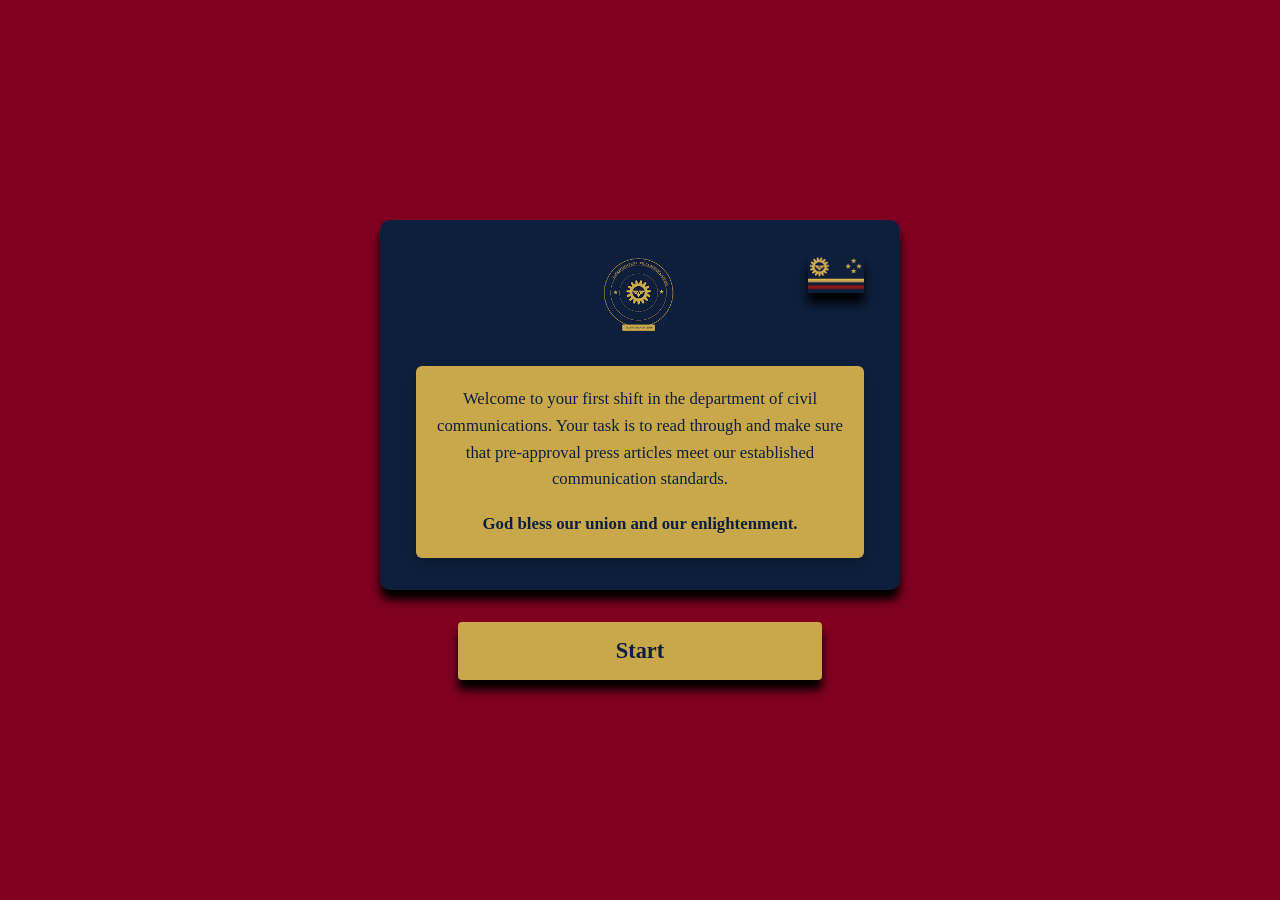
==== index.html @ b84fb491 "pre shift pages" ====
<!DOCTYPE html>
<html lang="en">
<head>
<meta charset="UTF-8">
<meta name="viewport" content="width=device-width, initial-scale=1.0">
<title>Department of Civil Communications</title>
<link rel="stylesheet" href="style.css">
</head>
<body>

  <main class="screen" id="welcome-screen">
    <article class="card">
      <header class="card-header">
        <img src="img/DCCLOGOSMALL.png" alt="Department Seal" class="seal">
        <img src="img/FlagSmall.png" alt="National Flag" class="flag">
      </header>

      <section class="card-body">
        <p>
          Welcome to your first shift in the department of civil communications.
          Your task is to read through and make sure that pre-approval press articles
          meet our established communication standards.
        </p>
        <p class="motto">
          God bless our union and our enlightenment.
        </p>
      </section>
    </article>

    <footer class="screen-footer">
      <a href="../html/register.html" id="start-btn" class="start-btn">Start</a>
    </footer>
  </main>

  <script src="../js/script.js"></script>

</body>
</html>
---- style.css ----
:root {
  --bg: #e7e7e5;
  --card-bg: #ececea;
  --ink: #1c1c1e;
  --shadow: rgba(0,0,0,0.18);
  --accent-navy: #0D1F3C;
  --accent-gold: #C9A84C;
  --background-color: #800020;
}

* {
  margin: 0;
  padding: 0;
  box-sizing: border-box;
}

body {
  min-height: 100vh;
  background: var(--background-color);
  font-family: Cambria, "Times New Roman", serif;
  display: flex;
  align-items: center;
  justify-content: center;
  padding: 24px;
}

.screen {
  display: flex;
  flex-direction: column;
  align-items: center;
  width: 100%;
  max-width: 520px;
}

.card {
  width: 100%;
  background: var(--accent-navy);
  border-radius: 10px;
  box-shadow: 0 10px 10px;;
  padding: 32px 36px;
}

.card-header {
  display: flex;
  justify-content: center;
  align-items: flex-start;
  position: relative;
  margin-bottom: 24px;
}

.seal {
  width: 90px;
  height: 90px;
  object-fit: contain;
}

.flag {
  position: absolute;
  top: 4px;
  right: 0;
  width: 56px;
  height: auto;
  box-shadow: 0 10px 10px;;
  object-fit: contain;
}

.card-body {
  background: var(--accent-gold);
  border-radius: 6px;
  box-shadow: 0 6px 16px var(--shadow);
  padding: 20px;
}

.card-body p {
  font-size: 1.05rem;
  line-height: 1.6;
  color: var(--accent-navy);
  text-align: center;
}

.card-body p + p {
  margin-top: 18px;
}

.motto {
  font-weight: bold;
  color: var(--accent-navy);
}

.screen-footer {
  width: 100%;
  margin-top: 32px;
  display: flex;
  justify-content: center;
}

.start-btn {
  display: inline-block;
  text-decoration: none;
  text-align: center;
  width: 70%;
  padding: 16px 0;
  font-size: 1.4rem;
  font-weight: 700;
  font-family: inherit;
  color: var(--accent-navy);
  background: var(--accent-gold);
  border: none;
  border-radius: 4px;
  box-shadow: 0 10px 10px black;;
  cursor: pointer;
  transition: transform 0.08s ease, box-shadow 0.08s ease;
}

.start-btn:hover {
  box-shadow: 0 10px 22px var(--shadow);
}

.start-btn:active {
  transform: translateY(4px);
  box-shadow: 0 4px 10px var(--shadow);
}

.start-btn:focus-visible {
  outline: 3px solid var(--accent-navy);
  outline-offset: 2px;
}

/* ===== Registration Form ===== */

.form-title {
  color: var(--accent-navy);
  text-align: center;
  font-size: 1.4rem;
  margin-bottom: 20px;
}

.form-group {
  display: flex;
  flex-direction: column;
  margin-bottom: 16px;
}

.form-group label {
  color: var(--accent-navy);
  font-weight: bold;
  margin-bottom: 6px;
}

.form-group input {
  font-family: inherit;
  font-size: 1rem;
  padding: 10px 12px;
  border: none;
  border-radius: 4px;
  background: var(--card-bg);
  color: var(--ink);
}

.form-group input:focus-visible {
  outline: 3px solid var(--accent-navy);
  outline-offset: 2px;
}

/* ===== ID Card ===== */

.id-card-flip {
  width: 100%;
  max-width: 520px;
  perspective: 1600px;
  cursor: pointer;
}

.id-card-flip.is-flipped .id-card-inner {
  transform: rotateY(180deg);
}

.id-card-inner {
  position: relative;
  width: 100%;
  transition: transform 0.6s;
  transform-style: preserve-3d;
}

.id-card.id-card-back {
  position: absolute;
  top: 0;
  left: 0;
  right: 0;
  bottom: 0;
  background: var(--accent-navy);
  display: flex;
  align-items: center;
  justify-content: center;
}

.id-card-front,
.id-card-back {
  transform: rotateY(0deg);
  backface-visibility: hidden;
}

.id-card-back {
  transform: rotateY(180deg);
}

.id-back-logo {
  width: 40%;
  max-width: 160px;
  height: auto;
  opacity: 0.9;
}

.id-card {
  width: 100%;
  max-width: 520px;
  background: var(--card-bg);
  border-radius: 16px;
  box-shadow: 0 10px 25px var(--shadow);
  padding: 20px 24px;
  display: flex;
  flex-direction: column;
  position: relative;
  color: var(--ink);
}

.id-header {
  display: flex;
  justify-content: space-between;
  align-items: flex-start;
}

.id-issuer {
  font-size: 0.7rem;
  letter-spacing: 0.02em;
}

.id-header-marks {
  display: flex;
  align-items: center;
  gap: 8px;
}

.id-flag {
  width: 40px;
  height: auto;
}

.id-seal {
  width: 44px;
  height: 44px;
  object-fit: contain;
}

.id-body {
  display: flex;
  gap: 16px;
  margin-top: 12px;
  flex: 1;
}

.id-photo-frame {
  width: 38%;
  max-height: 180px;
  aspect-ratio: 3 / 4;
  background: #ffffff;
  border: 1px solid rgba(0,0,0,0.15);
}

.id-details {
  position: relative;
  flex: 1;
  font-size: 0.8rem;
  line-height: 1.35;
}

.id-watermark {
  position: absolute;
  top: -10px;
  right: -10px;
  width: 120px;
  height: auto;
  opacity: 0;
  z-index: 0;
  pointer-events: none;
}

.id-field,
.id-value {
  position: relative;
  z-index: 1;
}

.id-field strong {
  display: inline;
}

.id-value {
  margin-bottom: 6px;
}

.id-name {
  margin-top: 12px;
}

.id-name p {
  font-size: 1.4rem;
  font-weight: 700;
  line-height: 1.2;
}

.id-footer {
  margin-top: auto;
  display: flex;
  align-items: flex-end;
  gap: 16px;
  position: relative;
}

.id-code {
  margin-left: auto;
  font-size: 1.6rem;
  font-weight: 700;
  letter-spacing: 0.05em;
  color: rgba(0,0,0,0.35);
  font-family: Cambria, "Times New Roman", serif;
}

.id-actions {
  width: 100%;
  max-width: 520px;
  display: flex;
  gap: 12px;
  margin-top: 24px;
}

.id-action-btn {
  flex: 1;
  text-align: center;
  padding: 14px 0;
  font-size: 1rem;
  font-weight: 700;
  font-family: inherit;
  text-decoration: none;
  border: none;
  border-radius: 4px;
  cursor: pointer;
  box-shadow: 0 8px 18px var(--shadow);
  transition: transform 0.08s ease, box-shadow 0.08s ease;
}

.id-action-btn:active {
  transform: translateY(2px);
  box-shadow: 0 4px 10px var(--shadow);
}

.id-action-btn:focus-visible {
  outline: 3px solid var(--accent-gold);
  outline-offset: 2px;
}

.id-back-btn {
  background: var(--card-bg);
  color: var(--accent-navy);
}

.id-approve-btn {
  background: var(--accent-navy);
  color: var(--accent-gold);
}

.id-start-btn {
  background: var(--accent-gold);
  color: var(--accent-navy);
}

.id-start-btn.is-disabled {
  pointer-events: none;
  opacity: 0.45;
}

/* Approval watermark animation */
.id-watermark.is-approved {
  animation: stamp-in 0.4s ease-out forwards;
}

@keyframes stamp-in {
  0% {
    opacity: 0;
    transform: scale(1.6) rotate(-18deg);
  }
  60% {
    opacity: 0.8;
    transform: scale(0.95) rotate(-12deg);
  }
  100% {
    opacity: 0.9;
    transform: scale(1) rotate(-12deg);
  }
}
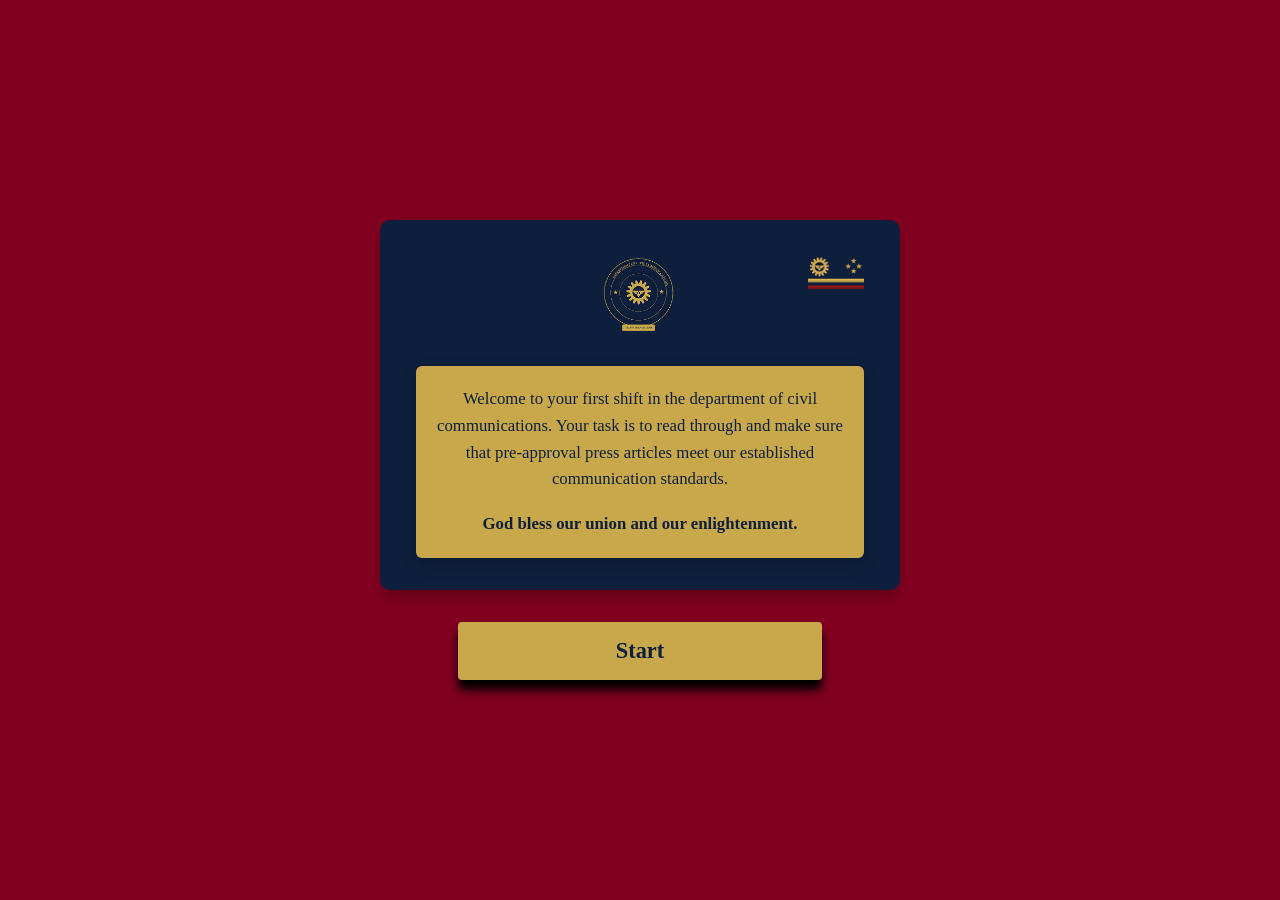
==== commit f7f77b33: "First Version" ====
--- a/index.html
+++ b/index.html
@@ -11,8 +11,8 @@
   <main class="screen" id="welcome-screen">
     <article class="card">
       <header class="card-header">
-        <img src="img/DCCLOGOSMALL.png" alt="Department Seal" class="seal">
-        <img src="img/FlagSmall.png" alt="National Flag" class="flag">
+        <img src="../img/DCCLOGOSMALL.png" alt="Department Seal" class="seal">
+        <img src="../img/FlagSmall.png" alt="National Flag" class="flag">
       </header>
 
       <section class="card-body">
@@ -28,11 +28,10 @@
     </article>
 
     <footer class="screen-footer">
-      <a href="../html/register.html" id="start-btn" class="start-btn">Start</a>
+      <a href="html/form.html" id="start-btn" class="start-btn">Start</a>
     </footer>
   </main>
 
-  <script src="../js/script.js"></script>
-
+  <script src="js/script.js"></script>
 </body>
 </html>
--- a/style.css
+++ b/style.css
@@ -1,5 +1,4 @@
 :root {
-  --bg: #e7e7e5;
   --card-bg: #ececea;
   --ink: #1c1c1e;
   --shadow: rgba(0,0,0,0.18);
@@ -36,7 +35,7 @@
   width: 100%;
   background: var(--accent-navy);
   border-radius: 10px;
-  box-shadow: 0 10px 10px;;
+  box-shadow: 0 10px 10px var(--shadow);
   padding: 32px 36px;
 }
 
@@ -60,7 +59,6 @@
   right: 0;
   width: 56px;
   height: auto;
-  box-shadow: 0 10px 10px;;
   object-fit: contain;
 }
 
@@ -107,7 +105,7 @@
   background: var(--accent-gold);
   border: none;
   border-radius: 4px;
-  box-shadow: 0 10px 10px black;;
+  box-shadow: 0 10px 10px black;
   cursor: pointer;
   transition: transform 0.08s ease, box-shadow 0.08s ease;
 }
@@ -184,10 +182,7 @@
 
 .id-card.id-card-back {
   position: absolute;
-  top: 0;
-  left: 0;
-  right: 0;
-  bottom: 0;
+  inset: 0;
   background: var(--accent-navy);
   display: flex;
   align-items: center;
@@ -291,10 +286,6 @@
   z-index: 1;
 }
 
-.id-field strong {
-  display: inline;
-}
-
 .id-value {
   margin-bottom: 6px;
 }
@@ -323,7 +314,6 @@
   font-weight: 700;
   letter-spacing: 0.05em;
   color: rgba(0,0,0,0.35);
-  font-family: Cambria, "Times New Roman", serif;
 }
 
 .id-actions {
@@ -385,16 +375,1032 @@
 }
 
 @keyframes stamp-in {
-  0% {
-    opacity: 0;
-    transform: scale(1.6) rotate(-18deg);
-  }
-  60% {
-    opacity: 0.8;
-    transform: scale(0.95) rotate(-12deg);
-  }
-  100% {
-    opacity: 0.9;
-    transform: scale(1) rotate(-12deg);
-  }
+  0%   { opacity: 0; transform: scale(1.6) rotate(-18deg); }
+  60%  { opacity: 0.8; transform: scale(0.95) rotate(-12deg); }
+  100% { opacity: 0.6; transform: scale(1) rotate(-12deg); }
+}
+
+.preview-stamp-pop {
+  animation: preview-stamp-in 0.4s ease-out forwards;
+}
+
+@keyframes preview-stamp-in {
+  0%   { opacity: 0; transform: scale(1.8) rotate(-14deg); }
+  60%  { opacity: 1; transform: scale(0.92) rotate(-8deg); }
+  100% { opacity: 1; transform: scale(1) rotate(-8deg); }
+}
+
+/* ===== Mini ID Card (Shift page corner) ===== */
+
+.mini-id-card-flip {
+  position: fixed;
+  bottom: 16px;
+  left: 16px;
+  width: 380px;
+  perspective: 1600px;
+  cursor: pointer;
+  z-index: 5;
+}
+
+.mini-id-card-flip.is-flipped .mini-id-card-inner {
+  transform: rotateY(180deg);
+}
+
+.mini-id-card-inner {
+  position: relative;
+  width: 100%;
+  transition: transform 0.6s;
+  transform-style: preserve-3d;
+}
+
+.mini-id-card {
+  width: 100%;
+  background: var(--card-bg);
+  border-radius: 8px;
+  box-shadow: 0 8px 20px var(--shadow);
+  padding: 12px 14px;
+  display: flex;
+  flex-direction: column;
+  position: relative;
+  color: var(--ink);
+  font-size: 0.6rem;
+  line-height: 1.25;
+}
+
+.mini-id-card.mini-id-card-back {
+  position: absolute;
+  inset: 0;
+  background: var(--accent-navy);
+  display: flex;
+  align-items: center;
+  justify-content: center;
+}
+
+.mini-id-card-front,
+.mini-id-card-back {
+  transform: rotateY(0deg);
+  backface-visibility: hidden;
+}
+
+.mini-id-card-back {
+  transform: rotateY(180deg);
+}
+
+.mini-id-card .id-header {
+  display: flex;
+  justify-content: space-between;
+  align-items: flex-start;
+  margin-bottom: 6px;
+}
+
+.mini-id-card .id-issuer {
+  font-size: 0.55rem;
+}
+
+.mini-id-card .id-flag { width: 22px; }
+
+.mini-id-card .id-seal {
+  width: 24px;
+  height: 24px;
+}
+
+.mini-id-card .id-body {
+  display: flex;
+  gap: 8px;
+  margin-bottom: 6px;
+}
+
+.mini-id-card .id-photo-frame {
+  width: 38%;
+  flex-shrink: 0;
+  max-height: 95px;
+  aspect-ratio: 3 / 4;
+}
+
+.mini-id-card .id-details { flex: 1; min-width: 0; }
+
+.mini-id-card .id-watermark { width: 64px; }
+
+.mini-id-card .id-name { margin-top: 6px; }
+
+.mini-id-card .id-name p { font-size: 0.75rem; }
+
+.mini-id-card .id-footer {
+  margin-top: 6px;
+  display: flex;
+  justify-content: flex-end;
+}
+
+.mini-id-card .id-code { font-size: 0.7rem; }
+
+.mini-id-card .id-back-logo {
+  width: 40%;
+  max-width: 60px;
+}
+
+/* ===== Article Queue & Pause (top left) ===== */
+
+.top-left-bar {
+  position: fixed;
+  top: 0;
+  left: 16px;
+  display: flex;
+  align-items: stretch;
+  z-index: 5;
+}
+
+.article-queue {
+  background: var(--accent-navy);
+  border-radius: 0 0 6px 6px;
+  box-shadow: 0 10px 25px var(--shadow);
+  padding: 14px 20px;
+  display: flex;
+  align-items: center;
+  justify-content: center;
+}
+
+.article-queue-label {
+  background: var(--accent-gold);
+  box-shadow: 0 4px 10px var(--shadow);
+  padding: 14px 28px;
+  border-radius: 2px;
+  display: flex;
+  flex-direction: column;
+  align-items: center;
+  font-size: 1.1rem;
+  font-weight: 700;
+  color: var(--accent-navy);
+  line-height: 1.5;
+}
+
+.article-queue-count {
+  font-size: 0.9rem;
+  font-weight: 700;
+  color: var(--accent-navy);
+}
+
+.pause-btn {
+  width: 56px;
+  height: 56px;
+  margin: auto 0 auto 16px;
+  background: var(--accent-navy);
+  border: none;
+  border-radius: 50%;
+  box-shadow: 0 6px 14px var(--shadow);
+  cursor: pointer;
+  display: flex;
+  align-items: center;
+  justify-content: center;
+  transition: transform 0.08s ease, box-shadow 0.08s ease;
+}
+
+.pause-btn:active {
+  transform: translateY(2px);
+  box-shadow: 0 3px 8px var(--shadow);
+}
+
+.pause-btn:focus-visible {
+  outline: 3px solid var(--card-bg);
+  outline-offset: 2px;
+}
+
+.pause-btn img {
+  width: 22px;
+  height: 22px;
+  object-fit: contain;
+}
+
+#info-btn {
+  font-family: Georgia, "Times New Roman", serif;
+  font-style: italic;
+  font-weight: 700;
+  font-size: 1.3rem;
+  color: var(--accent-gold);
+}
+
+.end-shift-btn {
+  position: fixed;
+  bottom: 16px;
+  right: 16px;
+  font-family: inherit;
+  font-size: 1.1rem;
+  font-weight: 700;
+  color: var(--accent-gold);
+  background: var(--accent-navy);
+  border: none;
+  border-radius: 4px;
+  padding: 14px 28px;
+  box-shadow: 0 8px 18px var(--shadow);
+  cursor: pointer;
+  z-index: 5;
+  transition: transform 0.08s ease, box-shadow 0.08s ease;
+}
+
+.end-shift-btn:active {
+  transform: translateY(2px);
+  box-shadow: 0 4px 10px var(--shadow);
+}
+
+.end-shift-btn:focus-visible {
+  outline: 3px solid var(--card-bg);
+  outline-offset: 2px;
+}
+
+/* ===== Editor & Memo Report Cards ===== */
+
+.top-tabs {
+  position: fixed;
+  top: 0;
+  right: 16px;
+  display: flex;
+  gap: 16px;
+  z-index: 5;
+}
+
+.top-tab {
+  display: flex;
+  flex-direction: column;
+  align-items: center;
+  position: relative;
+}
+
+.top-tab-panel {
+  background: var(--accent-navy);
+  border-radius: 0 0 6px 6px;
+  box-shadow: 0 10px 25px var(--shadow);
+  padding: 22px 28px;
+  display: flex;
+  align-items: center;
+  justify-content: center;
+}
+
+.top-tab-label {
+  font-size: 1.4rem;
+  font-weight: 700;
+  color: var(--accent-navy);
+  background: var(--accent-gold);
+  box-shadow: 0 4px 10px var(--shadow);
+  padding: 16px 36px;
+  border-radius: 2px;
+}
+
+.top-tab-toggle {
+  width: 48px;
+  height: 48px;
+  margin-top: 12px;
+  font-size: 1.2rem;
+  font-family: inherit;
+  font-weight: bold;
+  color: var(--accent-gold);
+  background: var(--accent-navy);
+  border: none;
+  border-radius: 50%;
+  box-shadow: 0 6px 14px var(--shadow);
+  cursor: pointer;
+  transition: transform 0.08s ease, box-shadow 0.08s ease;
+}
+
+.top-tab-toggle:active {
+  transform: translateY(2px);
+  box-shadow: 0 3px 8px var(--shadow);
+}
+
+.top-tab-toggle:focus-visible {
+  outline: 3px solid var(--card-bg);
+  outline-offset: 2px;
+}
+
+.editor-report,
+.memo-report {
+  position: absolute;
+  top: calc(100% + 12px);
+  right: 0;
+  background: var(--card-bg);
+  border-radius: 12px;
+  box-shadow: 0 12px 28px var(--shadow);
+  padding: 24px;
+  color: var(--ink);
+  z-index: 6;
+  max-height: 0;
+  opacity: 0;
+  overflow: hidden;
+  pointer-events: none;
+  transition: max-height 0.25s ease, opacity 0.2s ease, padding 0.25s ease;
+}
+
+.editor-report {
+  width: 320px;
+}
+
+.memo-report {
+  width: 300px;
+  display: flex;
+  flex-direction: column;
+  align-items: center;
+}
+
+.editor-report.is-open,
+.memo-report.is-open {
+  max-height: 700px;
+  opacity: 1;
+  pointer-events: auto;
+}
+
+.editor-report-header {
+  display: flex;
+  justify-content: space-between;
+  align-items: flex-start;
+  margin-bottom: 12px;
+}
+
+.editor-report-header h2 {
+  font-size: 1.3rem;
+  font-weight: 800;
+}
+
+.editor-report-marks {
+  display: flex;
+  gap: 6px;
+  align-items: center;
+}
+
+.editor-report-seal {
+  width: 36px;
+  height: 36px;
+  object-fit: contain;
+}
+
+.editor-report-flag {
+  width: 44px;
+  height: auto;
+}
+
+.editor-report-body {
+  position: relative;
+  display: flex;
+  gap: 12px;
+  margin-bottom: 12px;
+}
+
+.editor-report-photo {
+  width: 45%;
+  flex-shrink: 0;
+  aspect-ratio: 3 / 4;
+  background: #ffffff;
+  border: 1px solid rgba(0,0,0,0.15);
+}
+
+.editor-report-details {
+  position: relative;
+  flex: 1;
+  font-size: 0.75rem;
+  line-height: 1.35;
+}
+
+.editor-report-watermark {
+  position: absolute;
+  top: -6px;
+  right: -6px;
+  width: 90px;
+  height: auto;
+  opacity: 0.6;
+  z-index: 0;
+  pointer-events: none;
+}
+
+.editor-report-field,
+.editor-report-value {
+  position: relative;
+  z-index: 1;
+}
+
+.editor-report-value {
+  margin-bottom: 6px;
+}
+
+.editor-report-name {
+  margin-bottom: 16px;
+}
+
+.editor-report-name p {
+  font-size: 1.3rem;
+  font-weight: 700;
+  line-height: 1.2;
+}
+
+.editor-report-briefing h3 {
+  font-size: 1.1rem;
+  font-weight: 700;
+  margin-bottom: 8px;
+  text-align: center;
+}
+
+.editor-report-briefing p {
+  font-size: 0.95rem;
+  line-height: 1.45;
+}
+
+.memo-report-seal {
+  width: 140px;
+  height: 140px;
+  object-fit: contain;
+  margin-bottom: 8px;
+}
+
+.memo-report-flag { display: none; }
+
+.memo-report-directive {
+  text-align: center;
+  margin-top: 8px;
+  position: relative;
+  z-index: 1;
+}
+
+.memo-report-directive h3 {
+  font-size: 1.2rem;
+  font-weight: 700;
+  margin-bottom: 10px;
+}
+
+.memo-report-directive p {
+  font-size: 0.95rem;
+  line-height: 1.5;
+}
+
+.memo-report-watermark {
+  position: absolute;
+  bottom: 12px;
+  right: 12px;
+  width: 110px;
+  height: auto;
+  opacity: 0.6;
+  z-index: 0;
+  pointer-events: none;
+}
+
+/* ===== Shift / Article Review ===== */
+
+.drop-zone {
+  border: 3px dashed rgba(255,255,255,0.3);
+  border-radius: 12px;
+  display: flex;
+  align-items: center;
+  justify-content: center;
+  z-index: 1;
+  transition: border-color 0.15s ease, background 0.15s ease;
+}
+
+.drop-zone span {
+  position: relative;
+  z-index: 1;
+  font-size: 1.1rem;
+  font-weight: 700;
+  color: rgba(255,255,255,0.5);
+  text-align: center;
+  pointer-events: none;
+}
+
+.drop-zone-left {
+  position: fixed;
+  top: 50%;
+  left: 24px;
+  transform: translateY(-50%);
+  width: 180px;
+  height: 40%;
+  max-height: 300px;
+  cursor: pointer;
+}
+
+.drop-zone-right-group {
+  position: fixed;
+  top: 50%;
+  right: 24px;
+  transform: translateY(-50%);
+  display: flex;
+  flex-direction: column;
+  gap: 16px;
+  z-index: 1;
+}
+
+.drop-zone-right {
+  position: relative;
+  width: 140px;
+  min-height: 130px;
+  max-height: 170px;
+  pointer-events: none;
+}
+
+.pile {
+  position: absolute;
+  bottom: 16px;
+  left: 50%;
+  transform: translateX(-50%);
+  width: 90px;
+  height: 110px;
+  z-index: 6;
+  pointer-events: none;
+}
+
+.pile-card {
+  position: absolute;
+  inset: 0;
+  background: var(--card-bg);
+  border-radius: 4px;
+  box-shadow: 0 4px 10px var(--shadow);
+  overflow: hidden;
+}
+
+.pile-card-stamp {
+  position: absolute;
+  top: 50%;
+  left: 50%;
+  width: 70%;
+  height: auto;
+  transform: translate(-50%, -50%) rotate(-12deg);
+  opacity: 0.85;
+  pointer-events: none;
+}
+
+.article-slot {
+  width: 100%;
+  max-width: 560px;
+  height: 720px;
+  position: relative;
+}
+
+.review-outline {
+  position: absolute;
+  inset: 0;
+  border: 3px dashed rgba(255,255,255,0.3);
+  border-radius: 8px;
+  display: flex;
+  align-items: center;
+  justify-content: center;
+  z-index: 1;
+  pointer-events: none;
+}
+
+.review-outline span {
+  font-size: 0.95rem;
+  font-weight: 700;
+  color: rgba(255,255,255,0.5);
+}
+
+.article-card {
+  position: absolute;
+  inset: 0;
+  background: var(--card-bg);
+  border-radius: 4px;
+  box-shadow: 0 10px 25px var(--shadow);
+  padding: 18px;
+  display: flex;
+  flex-direction: column;
+  gap: 14px;
+  z-index: 2;
+  transition: transform 0.25s ease, opacity 0.25s ease;
+}
+
+.article-card.is-hidden {
+  opacity: 0;
+  transform: scale(0.85);
+  pointer-events: none;
+}
+
+@keyframes article-pop-in {
+  from { opacity: 0; transform: scale(0.85); }
+  to   { opacity: 1; transform: scale(1); }
+}
+
+.article-card.is-appearing {
+  animation: article-pop-in 0.3s ease-out;
+}
+
+.article-row {
+  display: flex;
+  align-items: center;
+  gap: 12px;
+}
+
+.nav-arrow {
+  flex-shrink: 0;
+  width: 32px;
+  height: 32px;
+  font-size: 1rem;
+  font-weight: bold;
+  font-family: inherit;
+  color: var(--accent-gold);
+  background: var(--accent-navy);
+  border: none;
+  border-radius: 50%;
+  box-shadow: 0 4px 10px var(--shadow);
+  cursor: pointer;
+  transition: transform 0.08s ease, box-shadow 0.08s ease;
+}
+
+.nav-arrow:active {
+  transform: translateY(2px);
+  box-shadow: 0 2px 6px var(--shadow);
+}
+
+.nav-arrow:focus-visible {
+  outline: 3px solid var(--accent-navy);
+  outline-offset: 2px;
+}
+
+.article-headline,
+.article-image,
+.article-content {
+  flex: 1;
+  background: #ffffff;
+  border-radius: 2px;
+  box-shadow: 0 4px 10px var(--shadow);
+  display: flex;
+  align-items: center;
+  justify-content: center;
+  color: var(--ink);
+  text-align: center;
+  position: relative;
+  cursor: pointer;
+  transition: box-shadow 0.15s ease;
+  /* padding clears the stamp spot (bottom-left) and checkbox (top-right) */
+  padding: 28px 36px 48px 52px;
+}
+
+.article-headline.is-selected,
+.article-image.is-selected,
+.article-content.is-selected {
+  box-shadow: 0 0 0 3px var(--accent-navy), 0 8px 20px var(--shadow);
+}
+
+.article-headline {
+  padding: 28px 36px 48px 52px;
+}
+
+.article-headline h1 {
+  font-size: 1.4rem;
+  font-weight: 400;
+}
+
+.article-image { height: 200px; }
+
+.article-content {
+  min-height: 300px;
+  padding: 28px 36px 48px 52px;
+  align-items: flex-start;
+  text-align: left;
+}
+
+.article-image p,
+.article-content p {
+  font-size: 0.95rem;
+  color: var(--ink);
+  line-height: 1.5;
+}
+
+.element-checkbox {
+  position: absolute;
+  top: 8px;
+  right: 8px;
+  width: 20px;
+  height: 20px;
+  accent-color: var(--accent-navy);
+  cursor: pointer;
+}
+
+.element-checkbox:disabled {
+  cursor: not-allowed;
+  opacity: 0.4;
+}
+
+.element-stamp-spot {
+  position: absolute;
+  bottom: 8px;
+  left: 8px;
+  width: 36px;
+  height: 36px;
+  border: 2px dashed rgba(13, 31, 60, 0.35);
+  border-radius: 4px;
+}
+
+.element-stamp-spot.is-locked {
+  border-style: solid;
+  border-color: rgba(13, 31, 60, 0.6);
+}
+
+.element-stamp-spot img {
+  width: 100%;
+  height: 100%;
+  object-fit: contain;
+}
+
+#shift-screen.screen {
+  padding-bottom: 140px;
+  align-self: flex-start;
+  max-width: 600px;
+  margin: 0 auto;
+}
+
+body:has(#shift-screen) {
+  align-items: flex-start;
+  padding-top: 16px;
+}
+
+#shift-screen .screen-footer {
+  position: fixed;
+  bottom: 0;
+  left: 0;
+  right: 0;
+  display: flex;
+  justify-content: center;
+  margin-top: 0;
+}
+
+.stamp-selector {
+  width: 100%;
+  max-width: 480px;
+  background: var(--accent-navy);
+  border-radius: 4px;
+  box-shadow: 0 10px 25px var(--shadow);
+  padding: 10px;
+  display: flex;
+  align-items: center;
+  justify-content: center;
+  margin-top: 12px;
+}
+
+.stamp-preview {
+  width: 100%;
+  max-width: 160px;
+  aspect-ratio: 3 / 2;
+  background: var(--accent-gold);
+  border: 3px dashed rgba(0,0,0,0.5);
+  border-radius: 2px;
+  box-shadow: 0 8px 18px var(--shadow);
+  display: flex;
+  align-items: center;
+  justify-content: center;
+  cursor: pointer;
+}
+
+.stamp-preview.is-locked {
+  opacity: 0.5;
+  cursor: not-allowed;
+}
+
+.stamp-preview img {
+  max-width: 100%;
+  max-height: 100%;
+  object-fit: contain;
+}
+
+.stamps-rack {
+  background: var(--accent-navy);
+  border-radius: 6px 6px 0 0;
+  box-shadow: 0 -6px 16px var(--shadow);
+  padding: 16px 32px;
+  display: flex;
+  gap: 16px;
+  justify-content: center;
+  align-items: center;
+}
+
+.stamp-swatch {
+  width: 64px;
+  height: 64px;
+  border: none;
+  border-radius: 10px;
+  box-shadow: 0 4px 10px var(--shadow);
+  cursor: pointer;
+  transition: transform 0.08s ease, box-shadow 0.08s ease;
+}
+
+.stamp-swatch:disabled {
+  opacity: 0.3;
+  cursor: not-allowed;
+  pointer-events: none;
+}
+
+.stamp-swatch:active {
+  transform: translateY(2px);
+  box-shadow: 0 2px 6px var(--shadow);
+}
+
+.stamp-swatch:focus-visible {
+  outline: 3px solid var(--accent-navy);
+  outline-offset: 2px;
+}
+
+.stamp-red   { background: #e0746f; }
+.stamp-yellow{ background: #ffd98e; }
+.stamp-green { background: #36c2a4; }
+
+/* ===== Tutorial Overlay ===== */
+
+#tutorial-overlay {
+  position: fixed;
+  inset: 0;
+  z-index: 1000;
+  background: rgba(13, 31, 60, 0.85);
+  display: none;
+  pointer-events: none;
+}
+
+#tutorial-overlay.is-visible {
+  display: block;
+  pointer-events: all;
+}
+
+.tutorial-spotlight {
+  position: fixed;
+  border-radius: 8px;
+  box-shadow: 0 0 0 9999px rgba(13, 31, 60, 0.85);
+  border: 2px solid var(--accent-gold);
+  pointer-events: none;
+  transition: top 0.3s ease, left 0.3s ease, width 0.3s ease, height 0.3s ease;
+  z-index: 1001;
+}
+
+.tutorial-tooltip {
+  position: fixed;
+  width: 300px;
+  background: var(--card-bg);
+  border-radius: 8px;
+  box-shadow: 0 12px 30px rgba(0,0,0,0.4);
+  padding: 20px;
+  z-index: 1002;
+  transition: top 0.3s ease, left 0.3s ease;
+}
+
+.tutorial-tooltip-enter {
+  animation: tooltip-pop 0.2s ease-out;
+}
+
+@keyframes tooltip-pop {
+  from { opacity: 0; transform: scale(0.92); }
+  to   { opacity: 1; transform: scale(1); }
+}
+
+.tutorial-tooltip-title {
+  font-size: 1.1rem;
+  font-weight: 700;
+  color: var(--accent-navy);
+  margin-bottom: 8px;
+}
+
+.tutorial-tooltip-text {
+  font-size: 0.9rem;
+  line-height: 1.5;
+  color: var(--ink);
+  margin-bottom: 16px;
+}
+
+.tutorial-tooltip-nav {
+  display: flex;
+  align-items: center;
+  justify-content: space-between;
+  gap: 8px;
+  margin-bottom: 10px;
+}
+
+.tutorial-step-count {
+  font-size: 0.8rem;
+  color: rgba(0,0,0,0.45);
+  white-space: nowrap;
+}
+
+.tutorial-btn {
+  font-family: inherit;
+  font-size: 0.85rem;
+  font-weight: 700;
+  color: var(--card-bg);
+  background: var(--accent-navy);
+  border: none;
+  border-radius: 4px;
+  padding: 8px 14px;
+  cursor: pointer;
+  transition: opacity 0.15s ease;
+}
+
+.tutorial-btn:disabled {
+  opacity: 0.3;
+  cursor: not-allowed;
+}
+
+.tutorial-close {
+  font-family: inherit;
+  font-size: 0.8rem;
+  color: rgba(0,0,0,0.4);
+  background: none;
+  border: none;
+  cursor: pointer;
+  display: block;
+  width: 100%;
+  text-align: center;
+  padding: 4px 0;
+}
+
+.tutorial-close:hover {
+  color: var(--accent-navy);
+}
+
+/* ===== End Screen ===== */
+
+.end-card-body {
+  display: flex;
+  flex-direction: column;
+  gap: 0;
+}
+
+.end-label {
+  font-size: 0.7rem;
+  font-weight: 700;
+  letter-spacing: 0.12em;
+  color: var(--accent-navy);
+  opacity: 0.6;
+  text-align: center;
+  margin-bottom: 6px;
+}
+
+.end-employee {
+  font-size: 1.5rem;
+  font-weight: 700;
+  color: var(--accent-navy);
+  text-align: center;
+  margin-bottom: 16px;
+}
+
+.end-divider {
+  width: 100%;
+  height: 1px;
+  background: rgba(13, 31, 60, 0.2);
+  margin: 14px 0;
+}
+
+.end-stats {
+  display: flex;
+  flex-direction: column;
+  gap: 8px;
+}
+
+.end-stat {
+  display: flex;
+  justify-content: space-between;
+  align-items: center;
+}
+
+.end-stat-label {
+  font-size: 0.8rem;
+  color: var(--accent-navy);
+  opacity: 0.7;
+  letter-spacing: 0.04em;
+}
+
+.end-stat-value {
+  font-size: 0.95rem;
+  font-weight: 700;
+  color: var(--accent-navy);
+}
+
+.end-verdict-label {
+  font-size: 0.7rem;
+  font-weight: 700;
+  letter-spacing: 0.12em;
+  color: var(--accent-navy);
+  opacity: 0.6;
+  text-align: center;
+  margin-bottom: 8px;
+}
+
+.end-verdict {
+  font-size: 1.8rem;
+  font-weight: 700;
+  text-align: center;
+  letter-spacing: 0.06em;
+  margin-bottom: 4px;
+}
+
+.verdict-good { color: #2a7a4f; }
+.verdict-warn { color: #b07a10; }
+.verdict-bad  { color: #8b1a1a; }
+
+.end-consequence {
+  font-size: 0.9rem;
+  line-height: 1.6;
+  color: var(--accent-navy);
+  text-align: center;
+  min-height: 60px;
+  font-style: italic;
+}
+
+.end-stamp {
+  display: flex;
+  justify-content: center;
+  margin-top: 16px;
+}
+
+.end-stamp-img {
+  width: 80px;
+  height: auto;
+  opacity: 0.85;
+  animation: preview-stamp-in 0.5s ease-out 1.5s both;
 }
